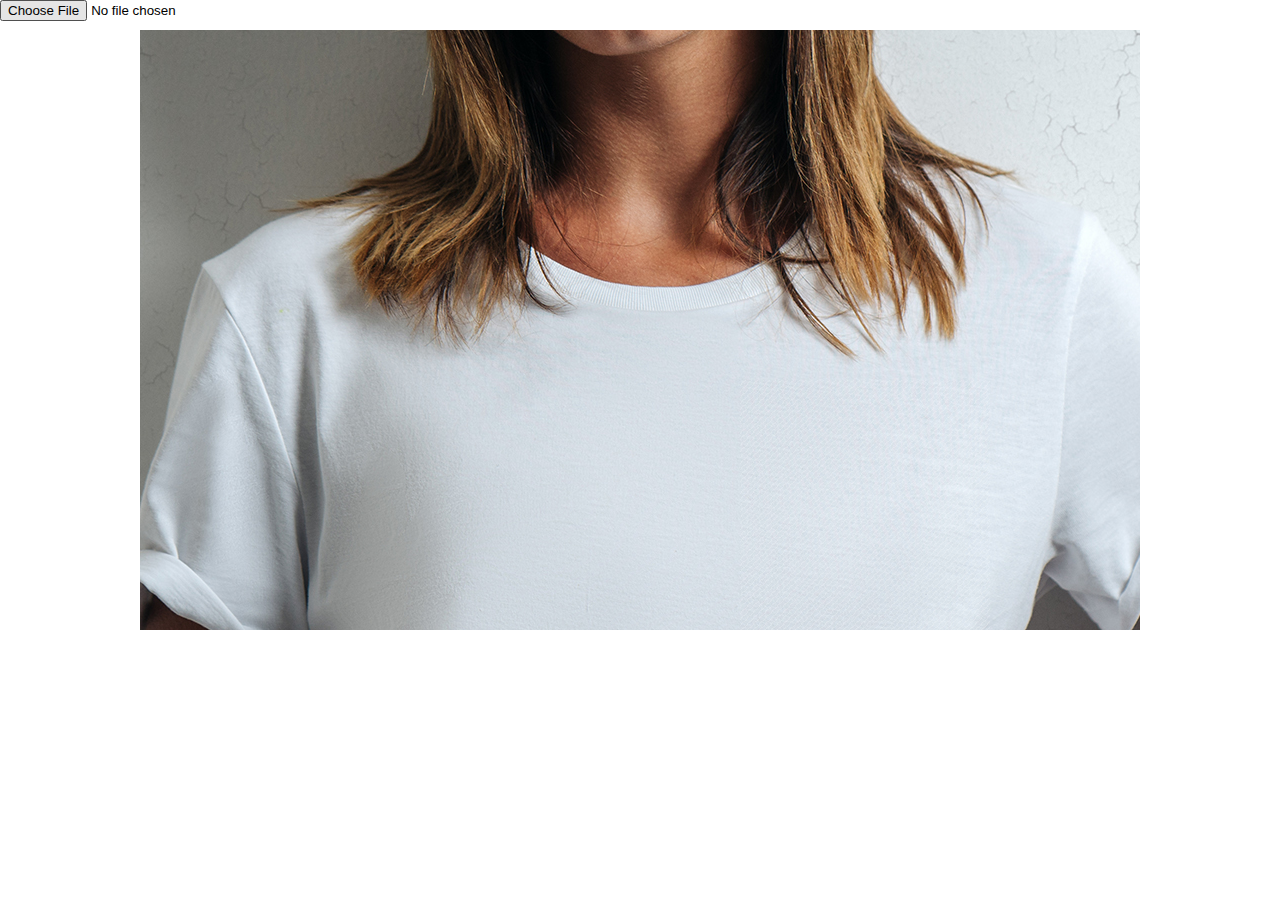
==== bw.html @ 23058f7f "bw" ====
<!doctype html>

<html lang="en">
<head>
  <meta charset="utf-8">

  <title>Draw your design</title>
  <meta name="description" content="Draw your design">
  <meta name="author" content="HL">
  <link href="https://fonts.googleapis.com/css2?family=Cookie&display=swap" rel="stylesheet">
  <link rel="stylesheet" href="css/styles_bw.css">
  <link rel="stylesheet" href="css/responsive.css">
  <meta name="viewport" content="width=device-width">

</head>

<body>

  <div id="header">
    <input type="file" id="input"/>
  </div>
  <div id="container">

    
    
    <div id="preview">
      <canvas id="viewport"></canvas>
      <div class="texture"></div> 
    </div>

  </div>

  <script src="js/bw.js"></script>
</body>
</html>
---- css/styles_bw.css ----
* {
    margin: 0;
    padding: 0;
    box-sizing: border-box;
}
body {
    height: auto;
    width: auto;
}

#container {
    /* border: 1px solid red; */
    display: flex;
    justify-content: center;
    width: 100%;
}

#header {
    width: 100%;
    height: 30px;
    /* border: 1px solid blue; */
}
input {
    position: absolute;
    z-index: 20;
}

#preview {
    background-image: url(../img/t-shirtgirl.png);
    background-repeat: no-repeat;
    /* border: 1px solid purple; */
    width: 1000px;
    height: 600px;
    position: relative;
}

.texture {
    opacity: 0.2;
    width: 250px;
    height: 400px;
    position: absolute;
    z-index: 2;
    top: 350px;
    left: 600px;
    background-image: url(../img/line2.png);
    background-repeat: repeat;
}

#viewport {
    position: absolute;
    z-index: 1;  
    top: 350px;
    left: 600px;
}
---- css/responsive.css ----
@media (max-width:1309px) {
    
  }
  
  @media (max-width:1090px) {
    
  }
  
  @media (max-width:640px) {

    #title {
        font-size: 1em;
    }
  }
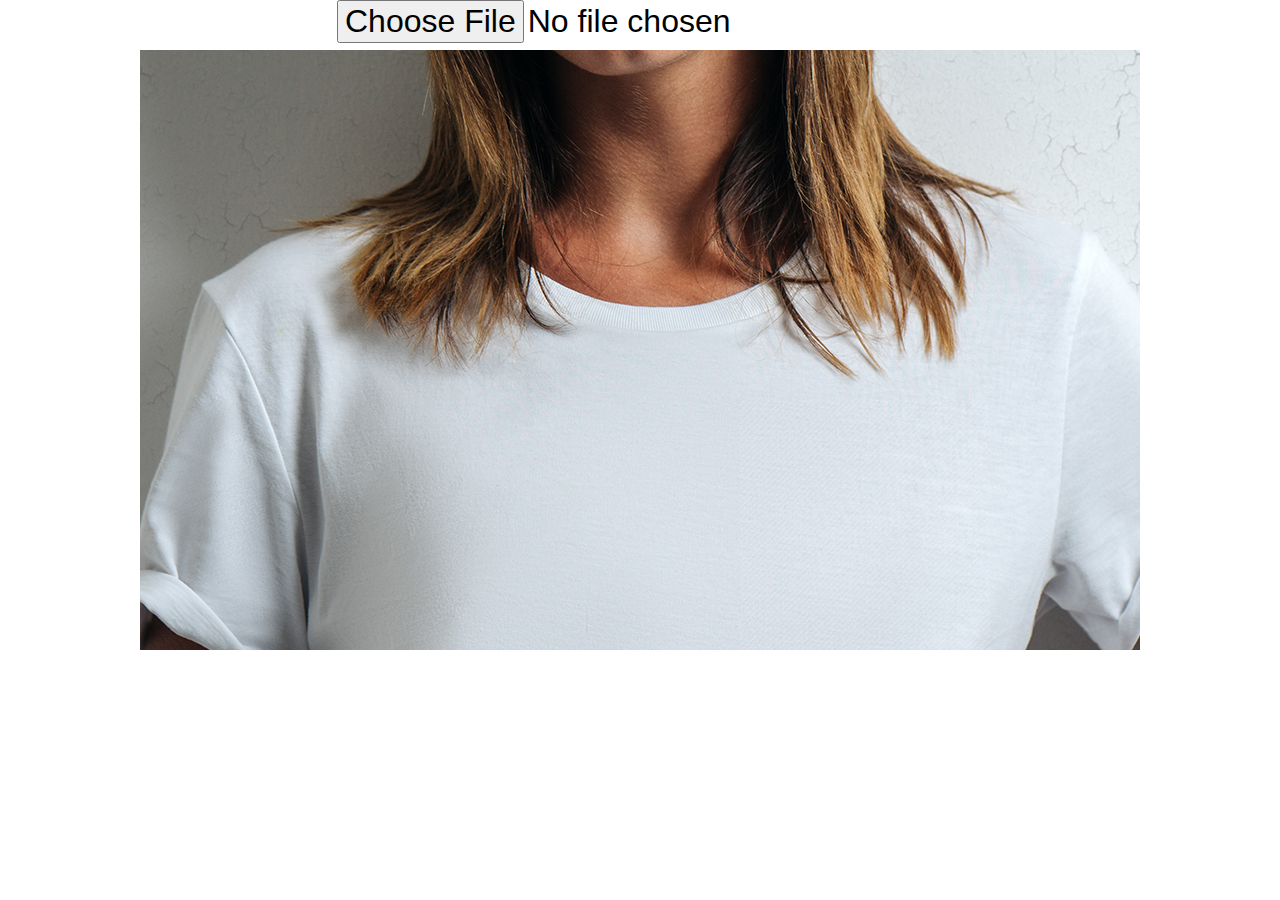
==== commit 6f15280d: "mobile" ====
--- a/bw.html
+++ b/bw.html
@@ -10,7 +10,7 @@
   <link href="https://fonts.googleapis.com/css2?family=Cookie&display=swap" rel="stylesheet">
   <link rel="stylesheet" href="css/styles_bw.css">
   <link rel="stylesheet" href="css/responsive.css">
-  <meta name="viewport" content="width=device-width">
+
 
 </head>
 
--- a/css/styles_bw.css
+++ b/css/styles_bw.css
@@ -17,12 +17,15 @@
 
 #header {
     width: 100%;
-    height: 30px;
+    height: 50px;
+    display: flex;
+    justify-content: center;
     /* border: 1px solid blue; */
 }
 input {
     position: absolute;
     z-index: 20;
+    font-size: 2em;
 }
 
 #preview {
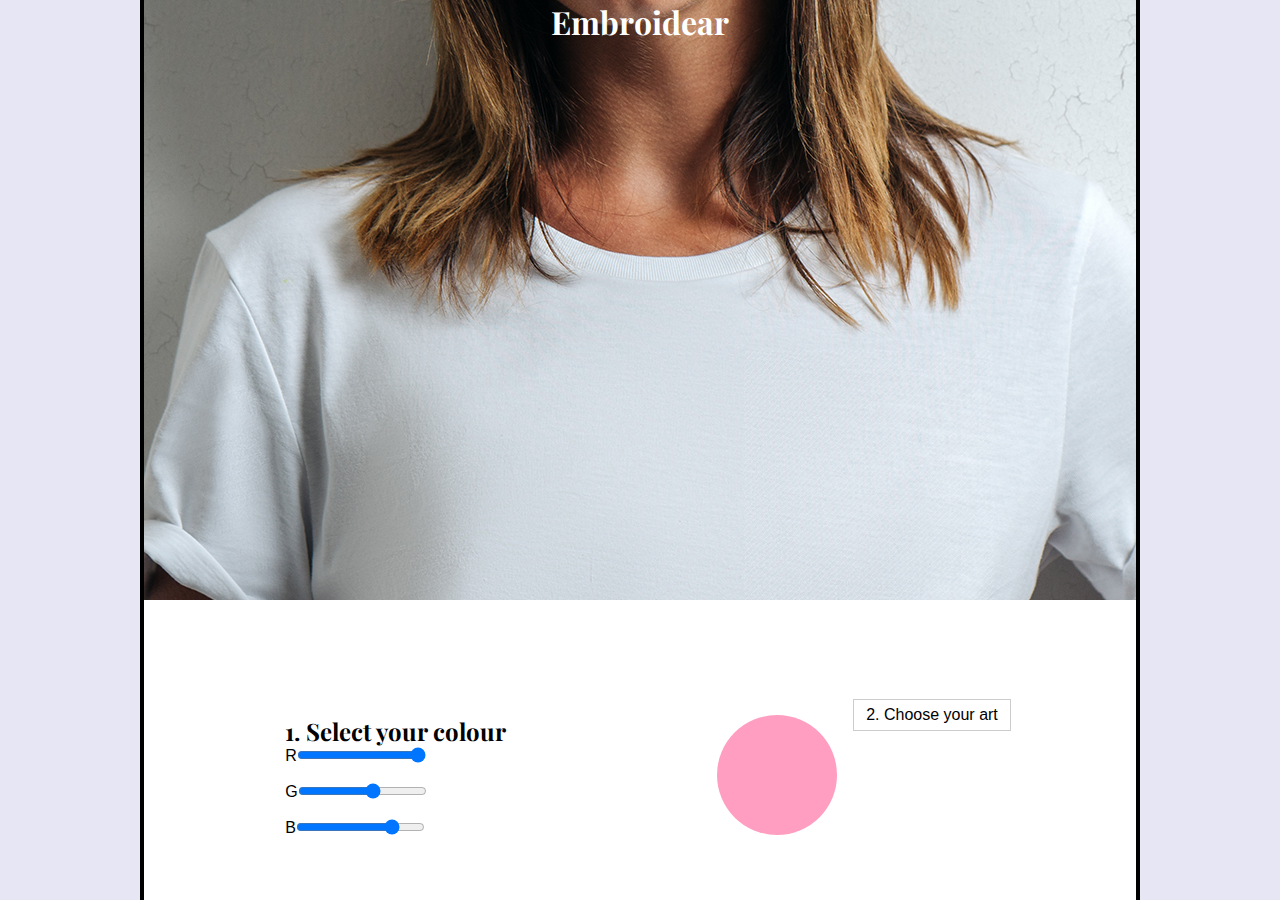
==== commit ec7277c1: "a" ====
--- a/bw.html
+++ b/bw.html
@@ -4,12 +4,14 @@
 <head>
   <meta charset="utf-8">
 
-  <title>Draw your design</title>
+  <title>Embroidear</title>
   <meta name="description" content="Draw your design">
   <meta name="author" content="HL">
   <link href="https://fonts.googleapis.com/css2?family=Cookie&display=swap" rel="stylesheet">
   <link rel="stylesheet" href="css/styles_bw.css">
   <link rel="stylesheet" href="css/responsive.css">
+  <link rel="preconnect" href="https://fonts.gstatic.com">
+<link href="https://fonts.googleapis.com/css2?family=Playfair+Display:wght@600&display=swap" rel="stylesheet"> 
 
 
 </head>
@@ -17,16 +19,40 @@
 <body>
 
   <div id="header">
-    <input type="file" id="input"/>
+    <h1>Embroidear</h1>
   </div>
+
+  
+  
   <div id="container">
 
-    
-    
     <div id="preview">
       <canvas id="viewport"></canvas>
       <div class="texture"></div> 
     </div>
+
+    <div class="break"></div>
+
+    <div id="sliderbar">
+      <h2>1. Select your colour</h2>
+      R<input type="range" min="0" max="255" value="255" class="slider" id="sliderRed"><br /><br />
+      G<input type="range" min="0" max="255" value="152" class="slider" id="sliderGreen"><br /><br />
+      B<input type="range" min="0" max="255" value="198" class="slider" id="sliderBlue">
+    </div>
+
+    <div id="swatch"></div>
+
+    <div id="uploadmenu">
+      <label for="input" class="custom-file-upload">
+        2. Choose your art
+      </label>
+      <input id="input" type="file"/>
+    </div>
+
+
+    
+    
+    
 
   </div>
 
--- a/css/styles_bw.css
+++ b/css/styles_bw.css
@@ -2,17 +2,26 @@
     margin: 0;
     padding: 0;
     box-sizing: border-box;
+    font-family: Sans-Serif, Arial;
 }
 body {
     height: auto;
     width: auto;
+    background-color: rgb(230,230,245);
 }
 
 #container {
     /* border: 1px solid red; */
     display: flex;
+    flex-wrap: wrap;
     justify-content: center;
-    width: 100%;
+    width: auto;
+    margin: auto;
+    height: 100vh;
+    max-width: 1000px;
+    border-left: 4px solid black;
+    border-right: 4px solid black;
+    background-color: white;
 }
 
 #header {
@@ -40,7 +49,7 @@
 .texture {
     opacity: 0.2;
     width: 250px;
-    height: 400px;
+    height: 250px;
     position: absolute;
     z-index: 2;
     top: 350px;
@@ -55,3 +64,45 @@
     top: 350px;
     left: 600px;
 }
+#sliderbar {
+    height: 120px;
+    width: 400px;
+    margin: 16px;
+}
+#swatch {
+    width: 120px;
+    height: 120px;
+    margin: 16px;
+    border-radius: 8em;
+    background-color: rgb(255,158,192);
+}
+.break {
+    flex-basis: 100%;
+    height: 0;
+}
+#input {
+    border: none;
+}
+.custom-file-upload {
+    border: 1px solid #ccc;
+    display: inline-block;
+    padding: 6px 12px;
+    cursor: pointer;
+}
+input[type="file"] {
+    display: none;
+}
+#header {
+    position: absolute;
+    z-index: 2;
+    /* background-color: black; */
+    color: white;
+}
+h1 {
+    font-family: 'Playfair Display', serif;
+}
+h2 {
+    font-family: 'Playfair Display', serif;
+    -webkit-font-smoothing: antialiased;
+    -moz-osx-font-smoothing: grayscale;
+}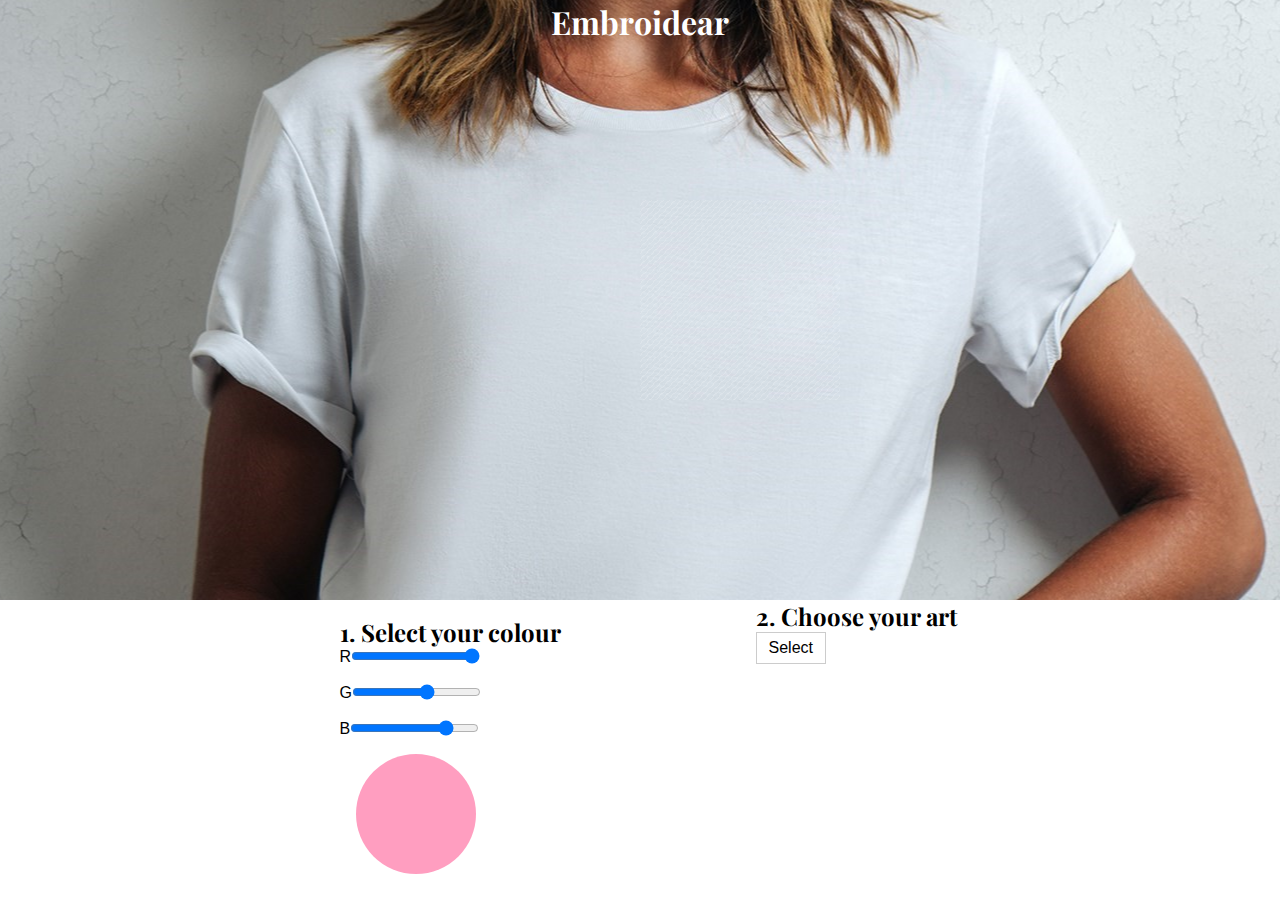
==== commit a4bff93c: "a" ====
--- a/bw.html
+++ b/bw.html
@@ -12,6 +12,7 @@
   <link rel="stylesheet" href="css/responsive.css">
   <link rel="preconnect" href="https://fonts.gstatic.com">
 <link href="https://fonts.googleapis.com/css2?family=Playfair+Display:wght@600&display=swap" rel="stylesheet"> 
+<meta name="viewport" content="width=device-width">
 
 
 </head>
@@ -38,14 +39,14 @@
       R<input type="range" min="0" max="255" value="255" class="slider" id="sliderRed"><br /><br />
       G<input type="range" min="0" max="255" value="152" class="slider" id="sliderGreen"><br /><br />
       B<input type="range" min="0" max="255" value="198" class="slider" id="sliderBlue">
+      <div id="swatch"></div>
     </div>
 
-    <div id="swatch"></div>
+    
 
     <div id="uploadmenu">
-      <label for="input" class="custom-file-upload">
-        2. Choose your art
-      </label>
+      <h2>2. Choose your art</h2>
+      <label for="input" class="custom-file-upload">Select</label>
       <input id="input" type="file"/>
     </div>
 
--- a/css/styles_bw.css
+++ b/css/styles_bw.css
@@ -7,7 +7,6 @@
 body {
     height: auto;
     width: auto;
-    background-color: rgb(230,230,245);
 }
 
 #container {
@@ -18,9 +17,7 @@
     width: auto;
     margin: auto;
     height: 100vh;
-    max-width: 1000px;
-    border-left: 4px solid black;
-    border-right: 4px solid black;
+    max-width: 100%;
     background-color: white;
 }
 
@@ -34,26 +31,28 @@
 input {
     position: absolute;
     z-index: 20;
-    font-size: 2em;
+    font-size: 1.75em;
 }
 
 #preview {
-    background-image: url(../img/t-shirtgirl.png);
+    background-image: url(../img/tgirl.jpg);
     background-repeat: no-repeat;
+    background-position: center;    
     /* border: 1px solid purple; */
-    width: 1000px;
+    width: 100%;
     height: 600px;
     position: relative;
 }
 
 .texture {
     opacity: 0.2;
-    width: 250px;
-    height: 250px;
+    width: 50%;
+    max-width: 200px;
+    height: 200px;
     position: absolute;
     z-index: 2;
-    top: 350px;
-    left: 600px;
+    top: 200px;
+    left: 50%;
     background-image: url(../img/line2.png);
     background-repeat: repeat;
 }
@@ -61,11 +60,13 @@
 #viewport {
     position: absolute;
     z-index: 1;  
-    top: 350px;
-    left: 600px;
+    top: 200px;
+    max-width:200px;
+    width: 50%;
+    left: 50%;
 }
 #sliderbar {
-    height: 120px;
+    height: auto;
     width: 400px;
     margin: 16px;
 }
@@ -105,4 +106,10 @@
     font-family: 'Playfair Display', serif;
     -webkit-font-smoothing: antialiased;
     -moz-osx-font-smoothing: grayscale;
+}
+#uploadbar {
+    text-align: left;
+    height: auto;
+    width: auto;
+    margin: 16px;
 }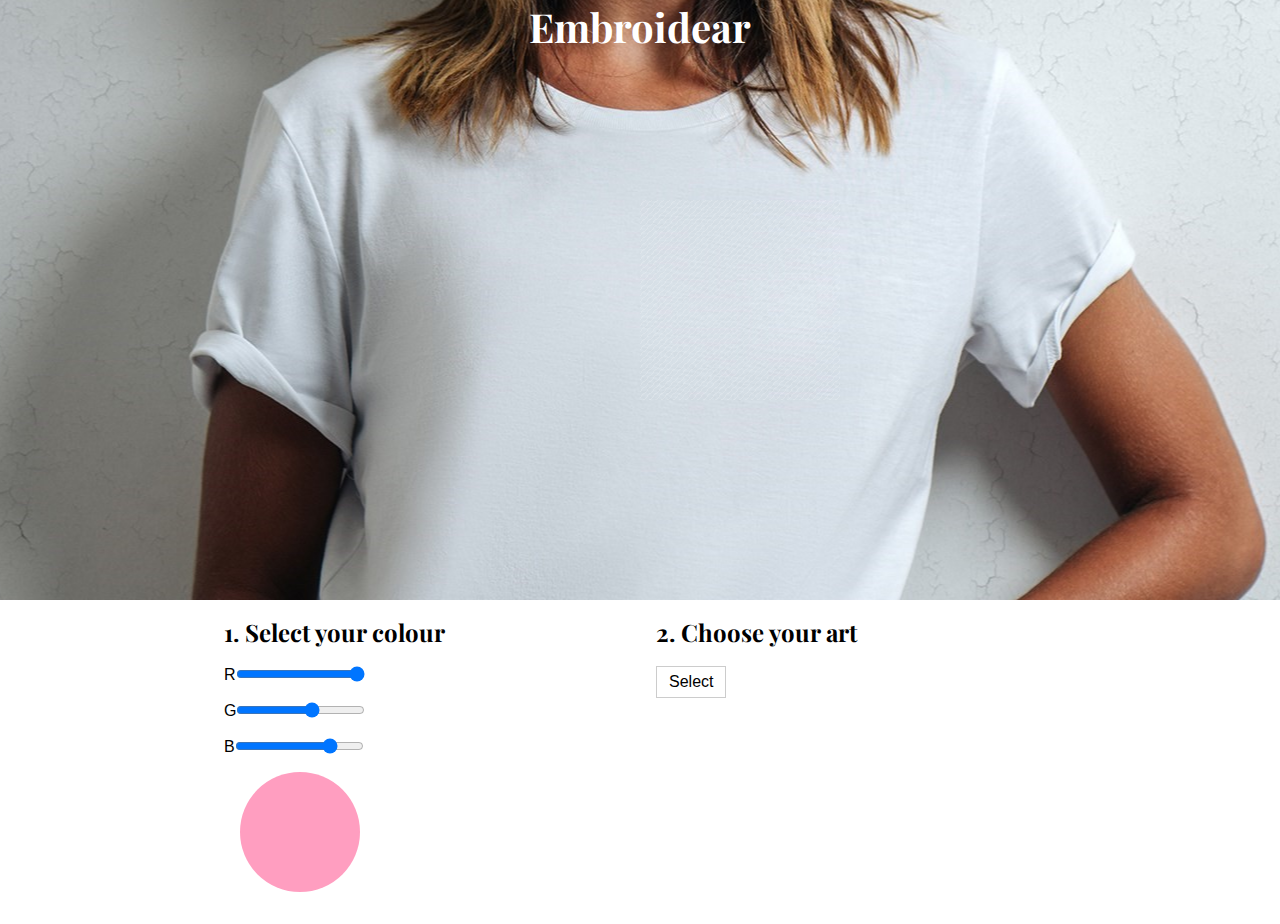
==== commit 5935c320: "mobile" ====
--- a/bw.html
+++ b/bw.html
@@ -36,6 +36,7 @@
 
     <div id="sliderbar">
       <h2>1. Select your colour</h2>
+      <br />
       R<input type="range" min="0" max="255" value="255" class="slider" id="sliderRed"><br /><br />
       G<input type="range" min="0" max="255" value="152" class="slider" id="sliderGreen"><br /><br />
       B<input type="range" min="0" max="255" value="198" class="slider" id="sliderBlue">
@@ -44,8 +45,9 @@
 
     
 
-    <div id="uploadmenu">
+    <div id="uploadbar">
       <h2>2. Choose your art</h2>
+      <br />
       <label for="input" class="custom-file-upload">Select</label>
       <input id="input" type="file"/>
     </div>
--- a/css/styles_bw.css
+++ b/css/styles_bw.css
@@ -7,6 +7,7 @@
 body {
     height: auto;
     width: auto;
+    background-color: rgb(240,240,255);
 }
 
 #container {
@@ -16,9 +17,10 @@
     justify-content: center;
     width: auto;
     margin: auto;
-    height: 100vh;
-    max-width: 100%;
+    height: auto;
+    max-width: 1631px;
     background-color: white;
+    box-shadow: 0px 0px 30px rgba(0,0,0,0.3);
 }
 
 #header {
@@ -89,6 +91,7 @@
     display: inline-block;
     padding: 6px 12px;
     cursor: pointer;
+    background-color: white;
 }
 input[type="file"] {
     display: none;
@@ -100,16 +103,17 @@
     color: white;
 }
 h1 {
+    font-size: 2.5em;
     font-family: 'Playfair Display', serif;
 }
 h2 {
+
     font-family: 'Playfair Display', serif;
     -webkit-font-smoothing: antialiased;
     -moz-osx-font-smoothing: grayscale;
 }
 #uploadbar {
-    text-align: left;
     height: auto;
-    width: auto;
+    width: 400px;
     margin: 16px;
 }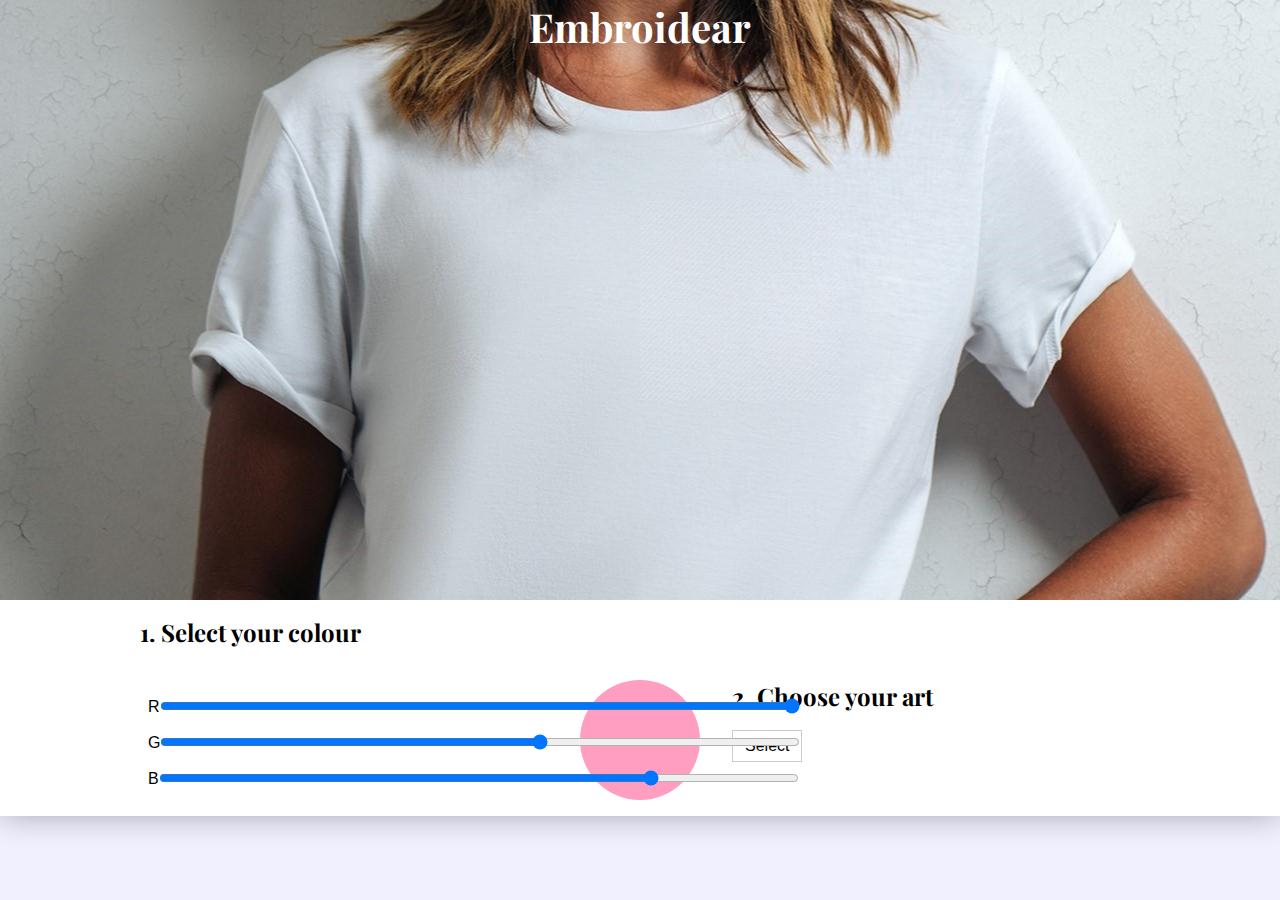
==== commit f2344ff3: "ship it" ====
--- a/bw.html
+++ b/bw.html
@@ -33,15 +33,18 @@
     </div>
 
     <div class="break"></div>
-
-    <div id="sliderbar">
-      <h2>1. Select your colour</h2>
+    <div class="card c1">
+    <h2>1. Select your colour</h2>
+    </div>
+    <div class="card c2">
+      
       <br />
       R<input type="range" min="0" max="255" value="255" class="slider" id="sliderRed"><br /><br />
       G<input type="range" min="0" max="255" value="152" class="slider" id="sliderGreen"><br /><br />
       B<input type="range" min="0" max="255" value="198" class="slider" id="sliderBlue">
-      <div id="swatch"></div>
+      
     </div>
+    <div id="swatch"></div>
 
     
 
--- a/css/styles_bw.css
+++ b/css/styles_bw.css
@@ -67,10 +67,20 @@
     width: 50%;
     left: 50%;
 }
-#sliderbar {
+.card {
     height: auto;
-    width: 400px;
-    margin: 16px;
+    margin:16px;
+}
+.card.c1 {
+    width: 100%;
+    max-width: 1000px;
+}
+.card.c2 {
+    width: 50%;
+    max-width: 400px;
+}
+.slider {
+    width: 50%;
 }
 #swatch {
     width: 120px;
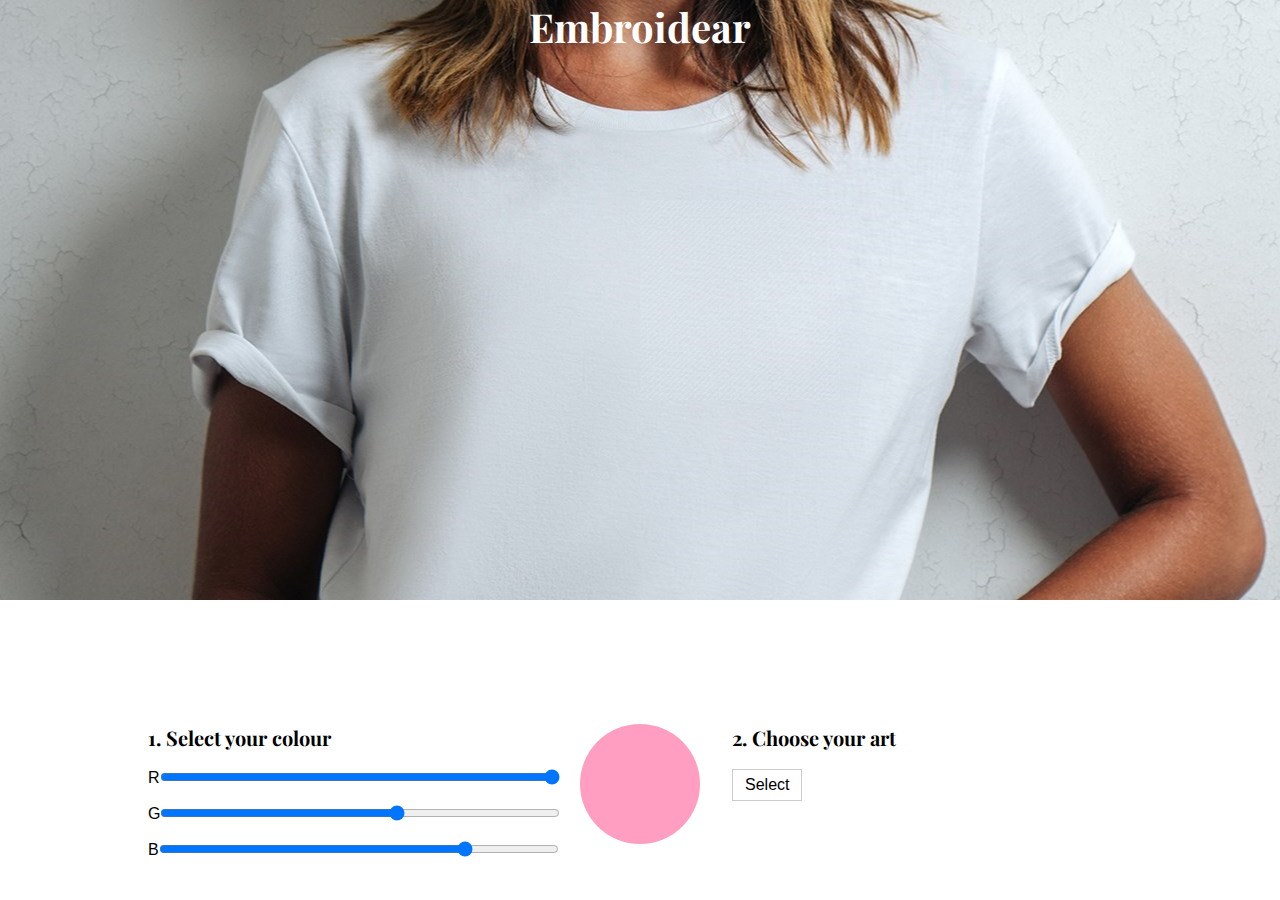
==== commit 374e8688: "ship it again" ====
--- a/bw.html
+++ b/bw.html
@@ -34,10 +34,10 @@
 
     <div class="break"></div>
     <div class="card c1">
-    <h2>1. Select your colour</h2>
+    
     </div>
     <div class="card c2">
-      
+      <h2>1. Select your colour</h2>
       <br />
       R<input type="range" min="0" max="255" value="255" class="slider" id="sliderRed"><br /><br />
       G<input type="range" min="0" max="255" value="152" class="slider" id="sliderGreen"><br /><br />
--- a/css/styles_bw.css
+++ b/css/styles_bw.css
@@ -18,6 +18,7 @@
     width: auto;
     margin: auto;
     height: auto;
+    min-height: 100vh;
     max-width: 1631px;
     background-color: white;
     box-shadow: 0px 0px 30px rgba(0,0,0,0.3);
@@ -73,7 +74,7 @@
 }
 .card.c1 {
     width: 100%;
-    max-width: 1000px;
+    max-width: 1631px;
 }
 .card.c2 {
     width: 50%;
@@ -81,6 +82,7 @@
 }
 .slider {
     width: 50%;
+    max-width: 400px;
 }
 #swatch {
     width: 120px;
@@ -117,7 +119,7 @@
     font-family: 'Playfair Display', serif;
 }
 h2 {
-
+    font-size: 1.25em;
     font-family: 'Playfair Display', serif;
     -webkit-font-smoothing: antialiased;
     -moz-osx-font-smoothing: grayscale;
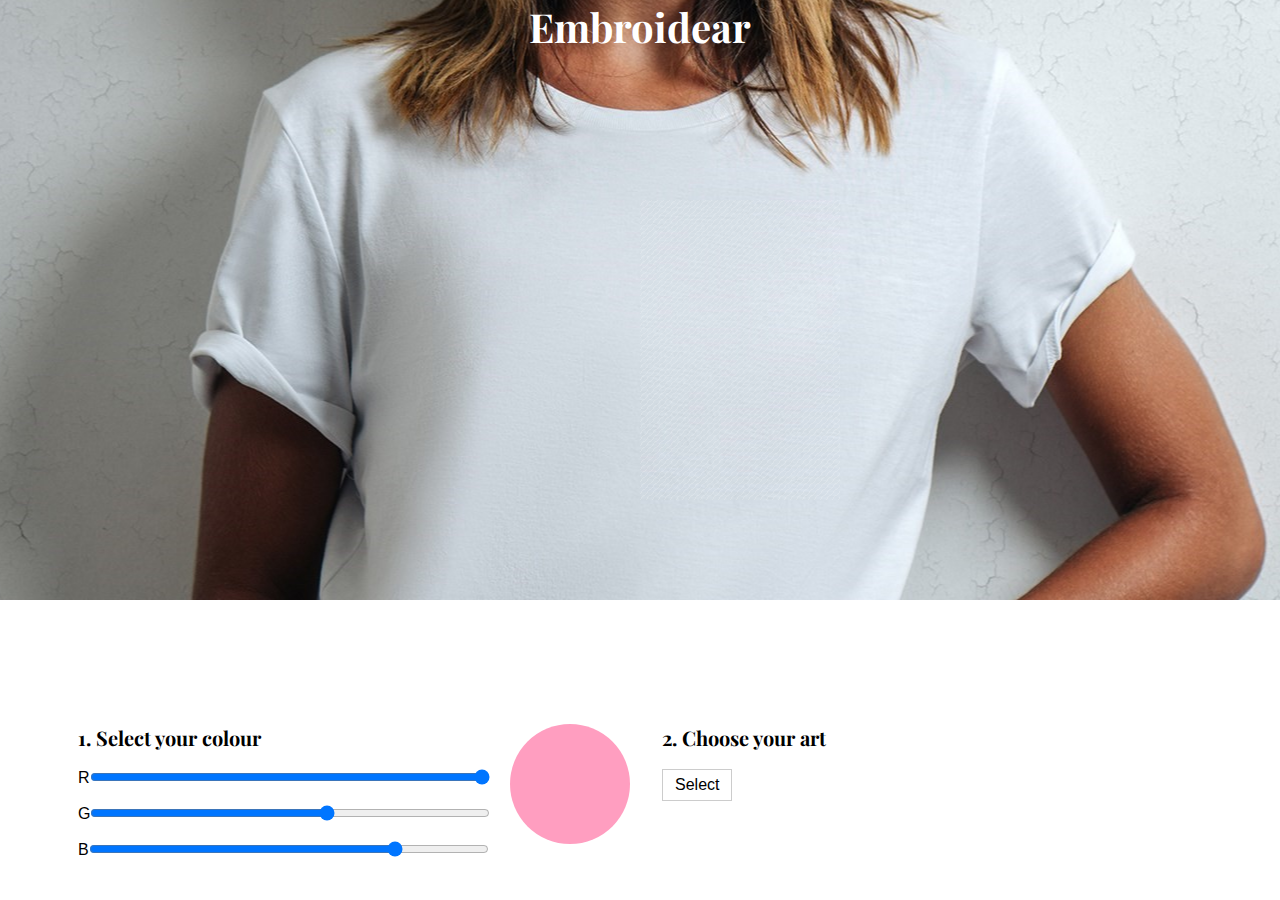
==== commit 1f9f26f1: "ship it" ====
--- a/bw.html
+++ b/bw.html
@@ -36,7 +36,7 @@
     <div class="card c1">
     
     </div>
-    <div class="card c2">
+    <div class="card c2" id="sliderbar">
       <h2>1. Select your colour</h2>
       <br />
       R<input type="range" min="0" max="255" value="255" class="slider" id="sliderRed"><br /><br />
--- a/css/styles_bw.css
+++ b/css/styles_bw.css
@@ -51,7 +51,7 @@
     opacity: 0.2;
     width: 50%;
     max-width: 200px;
-    height: 200px;
+    height: 300px;
     position: absolute;
     z-index: 2;
     top: 200px;
@@ -126,6 +126,7 @@
 }
 #uploadbar {
     height: auto;
-    width: 400px;
+    width: 100%;
+    max-width: 540px;
     margin: 16px;
 }